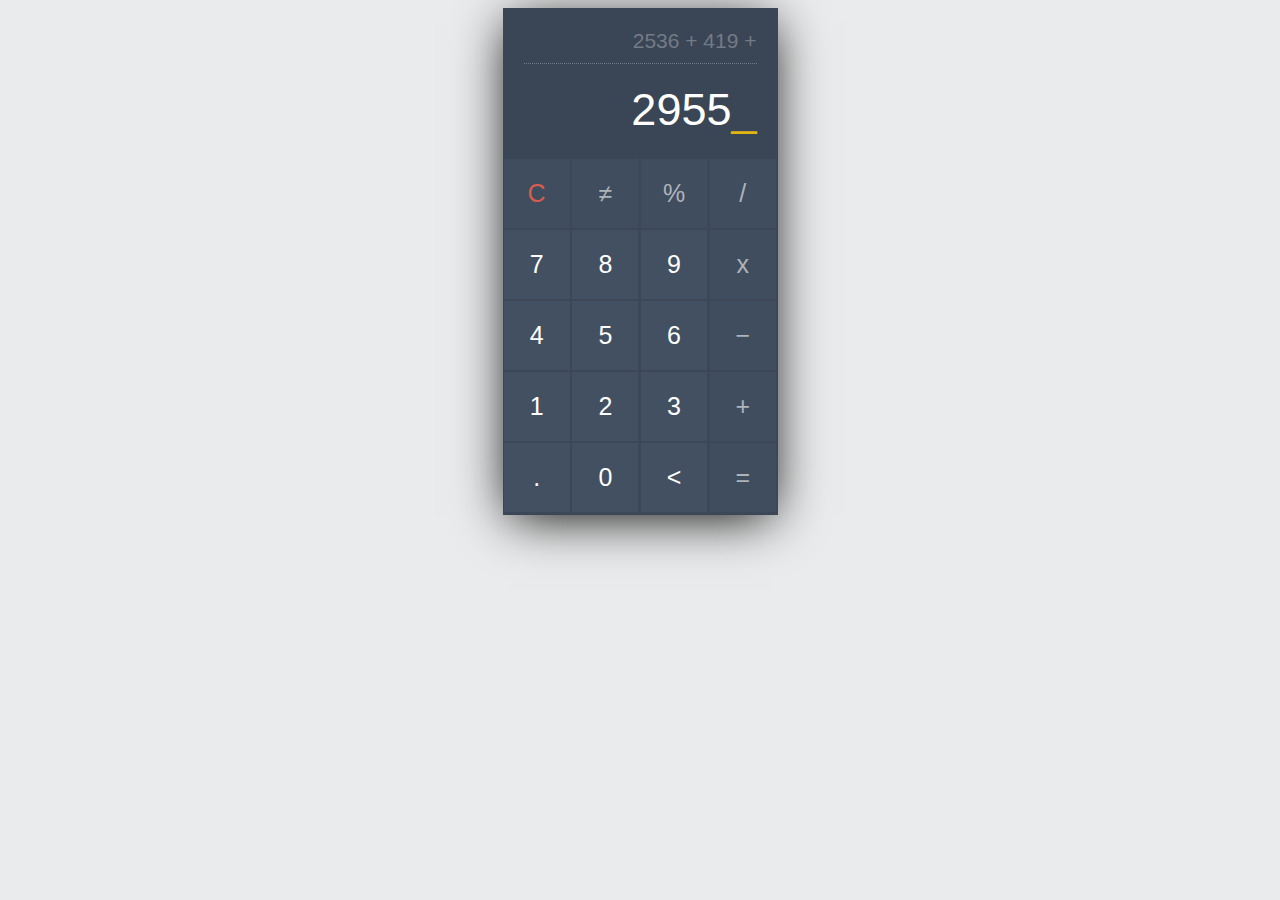
==== beginner/calculator/index.html @ 4a35f8a3 "PureCalc added" ====
<!DOCTYPE html>
<html lang="en">
<head>
    <meta charset="UTF-8">
    <meta name="viewport" content="width=device-width, initial-scale=1.0">
    <meta http-equiv="X-UA-Compatible" content="ie=edge">
    <title>PureCalc - Simple Calculator Using HTML / CSS</title>
    <link rel="stylesheet" href="style.css">
</head>
<body>

<!-- Where Calculator Begins -->
    <div class="container">
  <div class="calc-body">
    <div class="calc-screen">
      <div class="calc-operation">2536 + 419 + </div>
      <div class="calc-typed">2955<span class="blink-me">_</span></div>
    </div>
    <div class="calc-button-row">
      <div class="button c">C</div>
      <div class="button l">≠</div>
      <div class="button l">%</div>
      <div class="button l">/</div>
    </div>
    <div class="calc-button-row">
      <div class="button">7</div>
      <div class="button">8</div>
      <div class="button">9</div>
      <div class="button l">x</div>
    </div>
    <div class="calc-button-row">
      <div class="button">4</div>
      <div class="button">5</div>
      <div class="button">6</div>
      <div class="button l">−</div>
    </div>
    <div class="calc-button-row">
      <div class="button">1</div>
      <div class="button">2</div>
      <div class="button">3</div>
      <div class="button l">+</div>
    </div>
    <div class="calc-button-row">
      <div class="button">.</div>
      <div class="button">0</div>
      <div class="button">
        <</div>
          <div class="button l">=</div>
      </div>
    </div>
  </div>
</body>
</html>
---- beginner/calculator/style.css ----
* {
  box-sizing: border-box;
  font-family: 'Roboto', sans-serif;
}

body {
  background: #EAEBEC;
}

.container {
  width: 400px;
  margin: auto;
}

.calc-body {
  width: 275px;
  margin: auto;
  min-height: 400px;
  border: solid 1px #3A4655;
  box-shadow: 0 8px 50px -7px black;
}

.calc-screen {
  background: #3A4655;
  width: 100%;
  height: 150px;
  padding: 20px;
}

.calc-operation {
  text-align: right;
  color: #727B86;
  font-size: 21px;
  padding-bottom: 10px;
  border-bottom: dotted 1px;
}

.calc-typed {
  margin-top: 20px;
  font-size: 45px;
  text-align: right;
  color: #fff;
}

.calc-button-row {
  width: 100%;
  background: #3C4857;
}

.button {
  width: 25%;
  background: #425062;
  color: #fff;
  padding: 20px;
  display: inline-block;
  font-size: 25px;
  text-align: center;
  vertical-align: middle;
  margin-right: -4px;
  border-right: solid 2px #3C4857;
  border-bottom: solid 2px #3C4857;
  transition: all 0.2s ease-in-out;
}

.button.l {
  color: #AEB3BA;
  background: #404D5E;
}

.button.c {
  color: #D95D4E;
  background: #404D5E;
}

.button:hover {
  background: #E0B612;
  transform: rotate(5deg);
}

.button.c:hover,
.button.l:hover {
  background: #E0B612;
  color: #fff;
}

.blink-me {
  color: #E0B612;
}
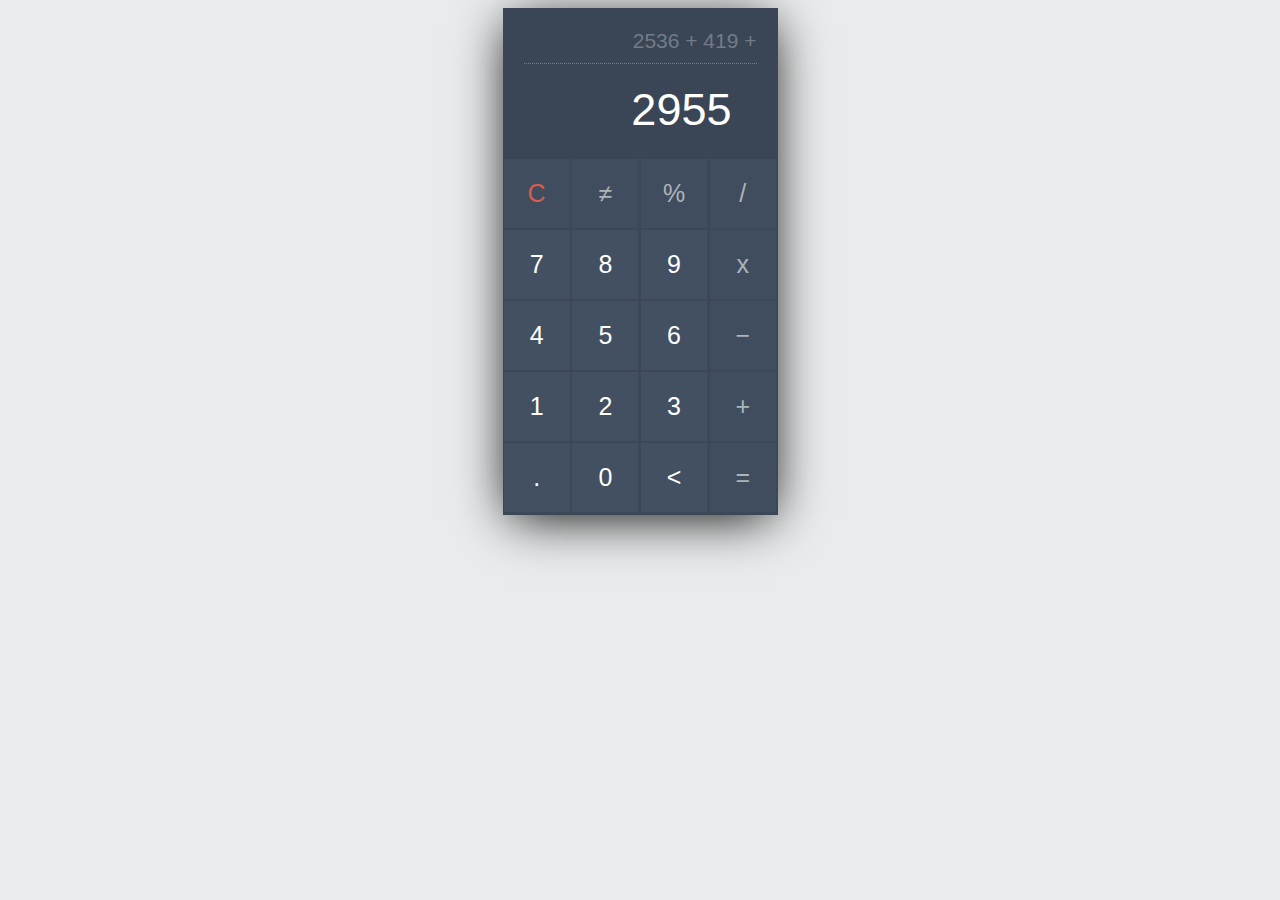
==== commit 08a63c11: "begginer/calculator reviewed" ====
--- a/beginner/calculator/index.html
+++ b/beginner/calculator/index.html
@@ -5,49 +5,49 @@
     <meta name="viewport" content="width=device-width, initial-scale=1.0">
     <meta http-equiv="X-UA-Compatible" content="ie=edge">
     <title>PureCalc - Simple Calculator Using HTML / CSS</title>
-    <link rel="stylesheet" href="style.css">
+    <script src="https://ajax.googleapis.com/ajax/libs/jquery/3.4.1/jquery.min.js"></script>
+    <link rel="stylesheet" href="./css/style.css">
+    <script async src="./scripts/script.js"></script>
 </head>
 <body>
-
-<!-- Where Calculator Begins -->
-    <div class="container">
-  <div class="calc-body">
-    <div class="calc-screen">
-      <div class="calc-operation">2536 + 419 + </div>
-      <div class="calc-typed">2955<span class="blink-me">_</span></div>
-    </div>
-    <div class="calc-button-row">
-      <div class="button c">C</div>
-      <div class="button l">≠</div>
-      <div class="button l">%</div>
-      <div class="button l">/</div>
-    </div>
-    <div class="calc-button-row">
-      <div class="button">7</div>
-      <div class="button">8</div>
-      <div class="button">9</div>
-      <div class="button l">x</div>
-    </div>
-    <div class="calc-button-row">
-      <div class="button">4</div>
-      <div class="button">5</div>
-      <div class="button">6</div>
-      <div class="button l">−</div>
-    </div>
-    <div class="calc-button-row">
-      <div class="button">1</div>
-      <div class="button">2</div>
-      <div class="button">3</div>
-      <div class="button l">+</div>
-    </div>
-    <div class="calc-button-row">
-      <div class="button">.</div>
-      <div class="button">0</div>
-      <div class="button">
-        <</div>
-          <div class="button l">=</div>
+  <!-- Where Calculator Begins -->
+  <div class="container">
+    <div class="calc-body">
+      <div class="calc-screen">
+        <div class="calc-operation">2536 + 419 + </div>
+        <div class="calc-typed">2955<span class="blink-me">_</span></div>
+      </div>
+      <div class="calc-button-row">
+        <div class="button c">C</div>
+        <div class="button l">≠</div>
+        <div class="button l">%</div>
+        <div class="button l">/</div>
+      </div>
+      <div class="calc-button-row">
+        <div class="button">7</div>
+        <div class="button">8</div>
+        <div class="button">9</div>
+        <div class="button l">x</div>
+      </div>
+      <div class="calc-button-row">
+        <div class="button">4</div>
+        <div class="button">5</div>
+        <div class="button">6</div>
+        <div class="button l">−</div>
+      </div>
+      <div class="calc-button-row">
+        <div class="button">1</div>
+        <div class="button">2</div>
+        <div class="button">3</div>
+        <div class="button l">+</div>
+      </div>
+      <div class="calc-button-row">
+        <div class="button">.</div>
+        <div class="button">0</div>
+        <div class="button"><</div>
+            <div class="button l">=</div>
+        </div>
       </div>
     </div>
-  </div>
 </body>
 </html>--- a/beginner/calculator/css/style.css
+++ b/beginner/calculator/css/style.css
@@ -0,0 +1,93 @@
+* {
+  box-sizing: border-box;
+  font-family: 'Roboto', sans-serif;
+}
+
+body {
+  background: #EAEBEC;
+}
+
+.container {
+  width: 400px;
+  margin: auto;
+}
+
+.calc-body {
+  width: 275px;
+  margin: auto;
+  min-height: 400px;
+  border: solid 1px #3A4655;
+  box-shadow: 0 8px 50px -7px black;
+}
+
+.calc-screen {
+  background: #3A4655;
+  width: 100%;
+  height: 150px;
+  padding: 20px;
+}
+
+.calc-operation {
+  text-align: right;
+  color: #727B86;
+  font-size: 21px;
+  padding-bottom: 10px;
+  border-bottom: dotted 1px;
+}
+
+.calc-typed {
+  margin-top: 20px;
+  font-size: 45px;
+  text-align: right;
+  color: #fff;
+}
+
+.calc-button-row {
+  width: 100%;
+  background: #3C4857;
+}
+
+.button {
+  width: 25%;
+  background: #425062;
+  color: #fff;
+  padding: 20px;
+  display: inline-block;
+  font-size: 25px;
+  text-align: center;
+  vertical-align: middle;
+  margin-right: -4px;
+  border-right: solid 2px #3C4857;
+  border-bottom: solid 2px #3C4857;
+  transition: all 0.2s ease-in-out;
+}
+
+.button.l {
+  color: #AEB3BA;
+  background: #404D5E;
+}
+
+.button.c {
+  color: #D95D4E;
+  background: #404D5E;
+}
+
+.button:hover {
+  background: #E0B612;
+  transform: rotate(5deg);
+}
+
+.button.c:hover,
+.button.l:hover {
+  background: #E0B612;
+  color: #fff;
+}
+
+.button:active, .button.c:active, .button.l:active {
+  transform: scale(0.9);
+  background-color: rgb(100, 85, 0);
+}
+
+.blink-me {
+  color: #E0B612;
+}